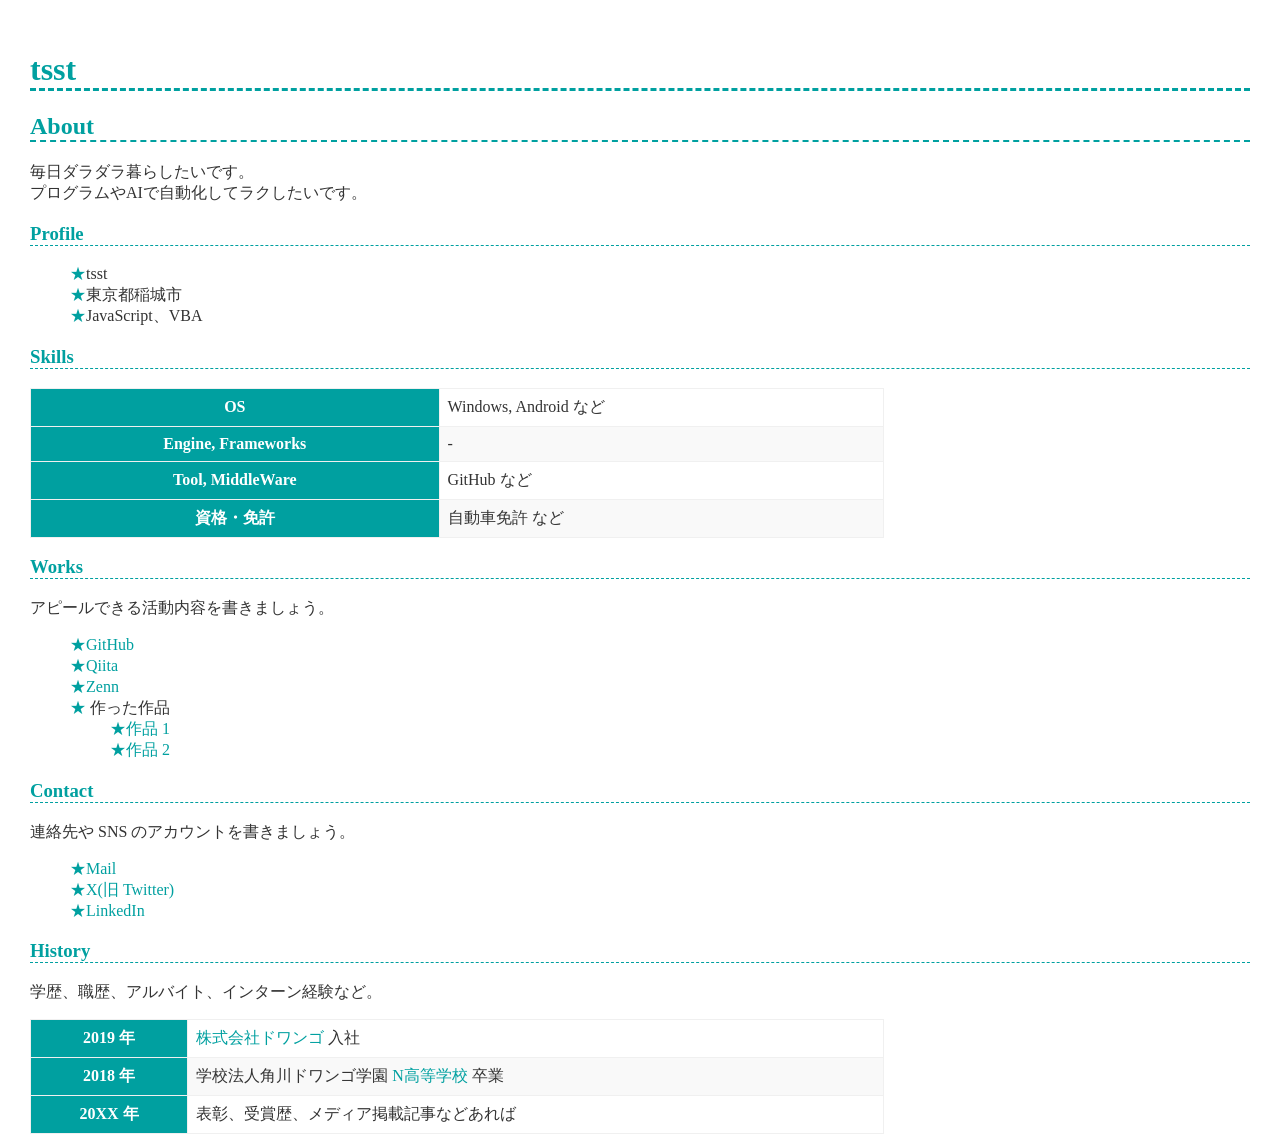
==== index.html @ 9bbc5b75 "Update index.html" ====
<!DOCTYPE html>
<html lang="ja">
  <head>
    <meta charset="utf-8">
    <meta name="viewport" content="width=device-width, initial-scale=1">
    <link href="style.css" rel="stylesheet">
    <title>tsstのポートフォリオ</title>
  </head>
  <body>
    <h1>tsst</h1>

    <h2>About</h2>
    <p>
      毎日ダラダラ暮らしたいです。<br>
      プログラムやAIで自動化してラクしたいです。
    </p>

    <h3>Profile</h3>
    <ul>
      <li>tsst</li>
      <li>東京都稲城市</li>
      <li>JavaScript、VBA</li>
    </ul>

    <h3>Skills</h3>
    <table>
      <tr>
        <th>OS</th>
        <td>Windows, Android など</td>
      </tr>
      <tr>
        <th>Engine, Frameworks</th>
        <td>-</td>
      </tr>
      <tr>
        <th>Tool, MiddleWare</th>
        <td>GitHub など</td>
      </tr>
      <tr>
        <th>資格・免許</th>
        <td>自動車免許 など</td>
      </tr>
    </table>

    <h3>Works</h3>
    <p>アピールできる活動内容を書きましょう。</p>
    <ul>
      <li><a href="https://github.com/">GitHub</a></li>
      <li><a href="https://qiita.com/">Qiita</a></li>
      <li><a href="https://zenn.dev/">Zenn</a></li>
      <li>
        作った作品
        <ul>
          <li><a href="https://example.com/">作品 1</a></li>
          <li><a href="https://example.com/">作品 2</a></li>
        </ul>
      </li>
    </ul>

    <h3>Contact</h3>
    <p>連絡先や SNS のアカウントを書きましょう。</p>
    <ul>
      <li><a href="mailto:name@example.com">Mail</a></li>
      <li><a href="https://twitter.com/n_yobikou">X(旧 Twitter)</a></li>
      <li><a href="https://www.linkedin.com/">LinkedIn</a></li>
    </ul>

    <h3>History</h3>
    <p>学歴、職歴、アルバイト、インターン経験など。</p>
    <table>
      <tr>
        <th>2019 年</th>
        <td><a href="https://dwango.co.jp/">株式会社ドワンゴ</a> 入社</td>
      </tr>
      <tr>
        <th>2018 年</th>
        <td>学校法人角川ドワンゴ学園 <a href="https://nnn.ed.jp/">N高等学校</a> 卒業</td>
      </tr>
      <tr>
        <th>20XX 年</th>
        <td>表彰、受賞歴、メディア掲載記事などあれば</td>
      </tr>
    </table>
    
  </body>
</html>
---- style.css ----
/* --------------------
        全体
-------------------- */

:root {
  --theme-color: #00a0a0;
}

* {
  box-sizing: border-box;
}

html, body {
  width: 100%;
  height: 100%;
}

body {
  margin: 0;
  padding: 30px;
  color: #333;
}

/* --------------------
        見出し
-------------------- */

h1, h2, h3 {
  color: var(--theme-color);
  border-bottom: dashed 0.1em var(--theme-color);
}

/* --------------------
        リンク
-------------------- */

a {
  color: var(--theme-color);
  text-decoration: none;
}

/* --------------------
        リスト
-------------------- */

ul {
  list-style: none;
}
li:before {
  content: "★";
  color: var(--theme-color);
}

/* --------------------
          表
-------------------- */

table {
  border-spacing: 0;
  border-collapse: collapse;
  border: solid 1px #f0f0f0;
  min-width: 70%;
}
tr {
  background-color: #fff;
}
tr:nth-child(2n) {
  background-color: #f9f9f9;
}
th {
  background: var(--theme-color);
  color: #fff;
}
th, td {
  border: solid 1px #f0f0f0;
  padding: 0.5rem;
}
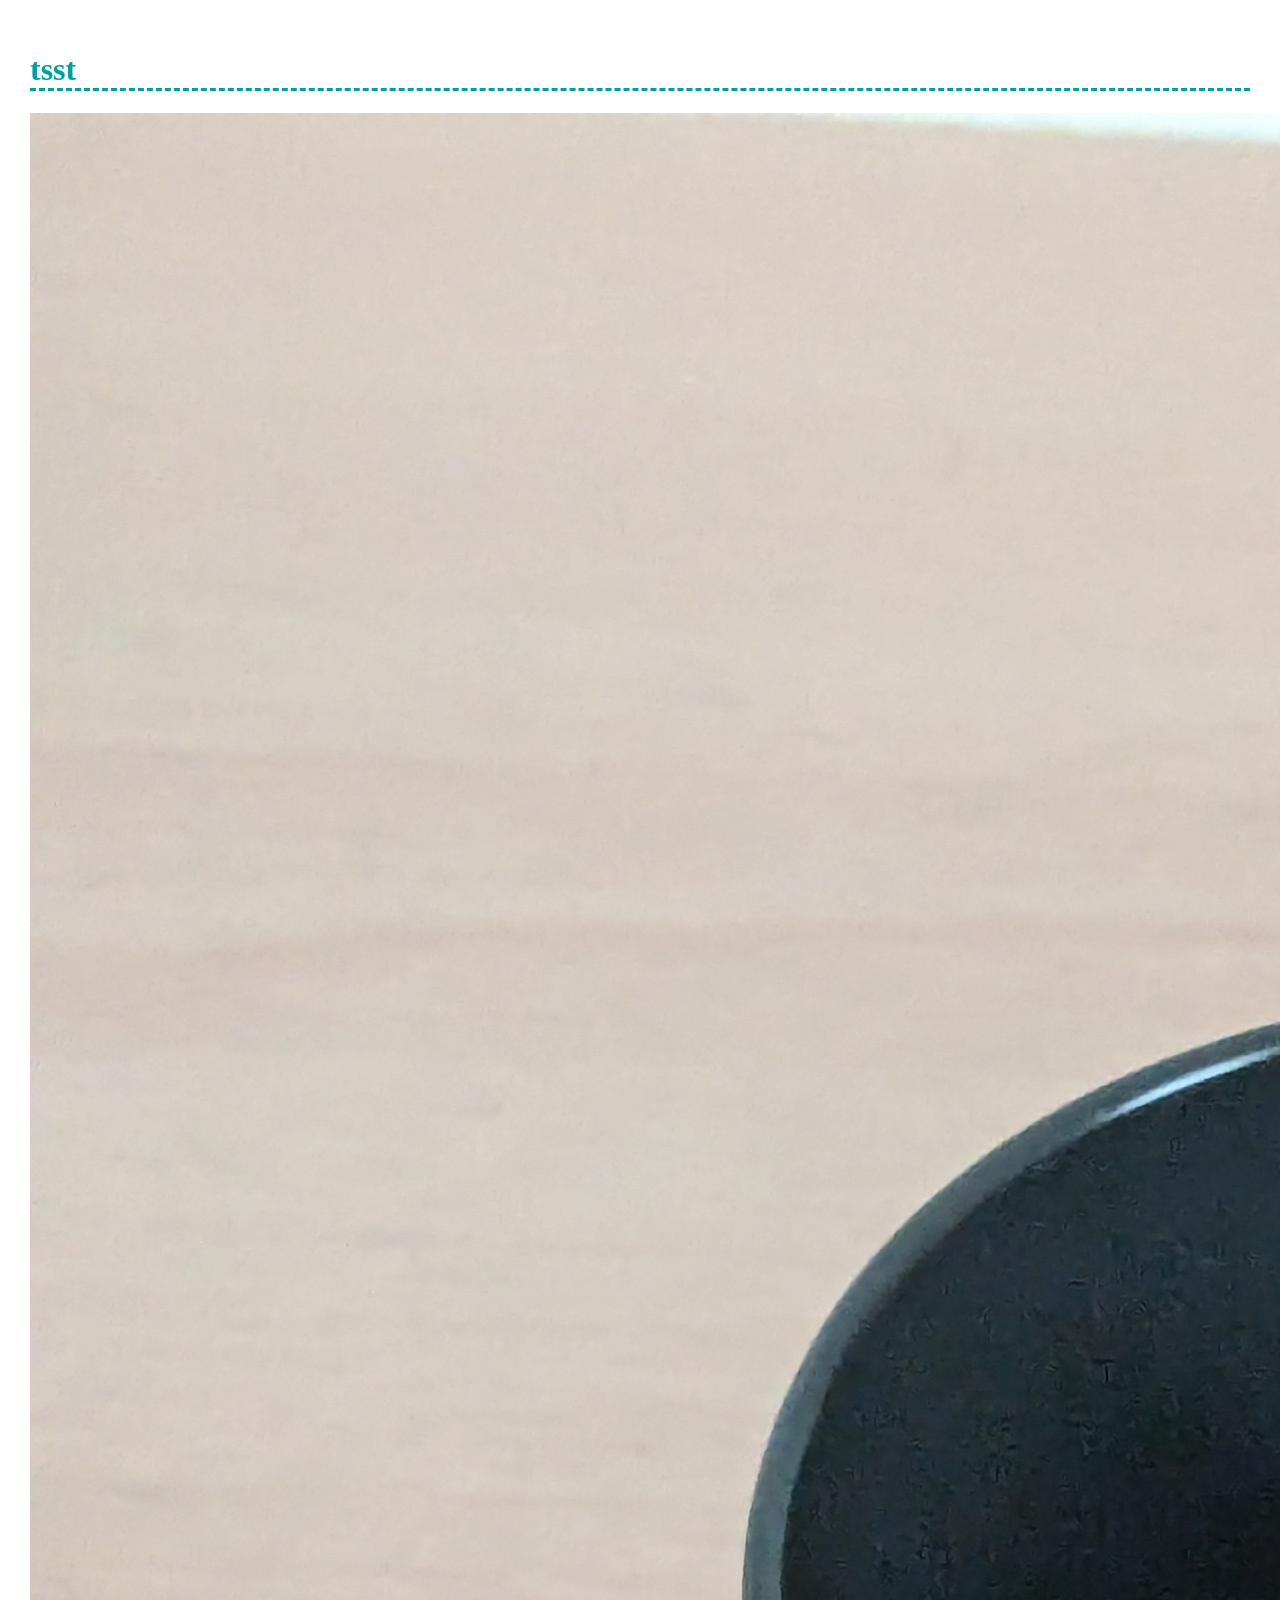
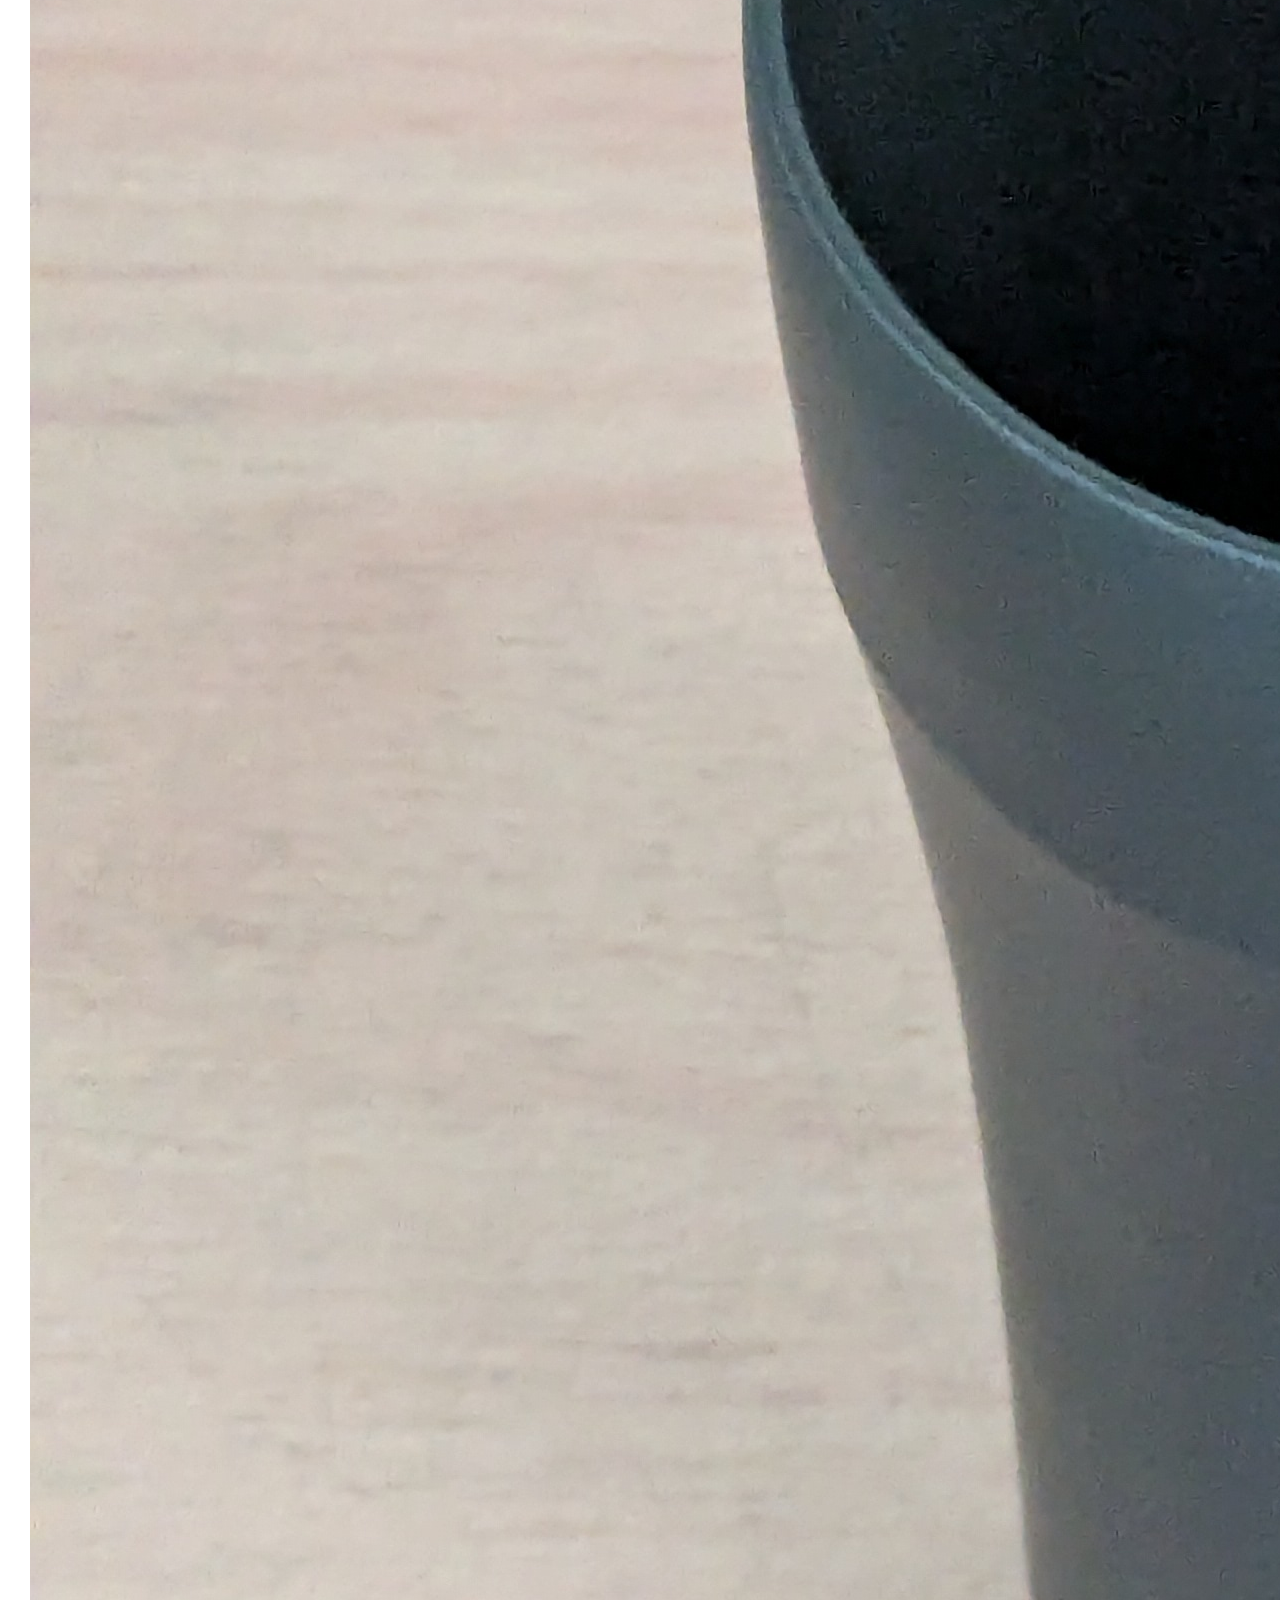
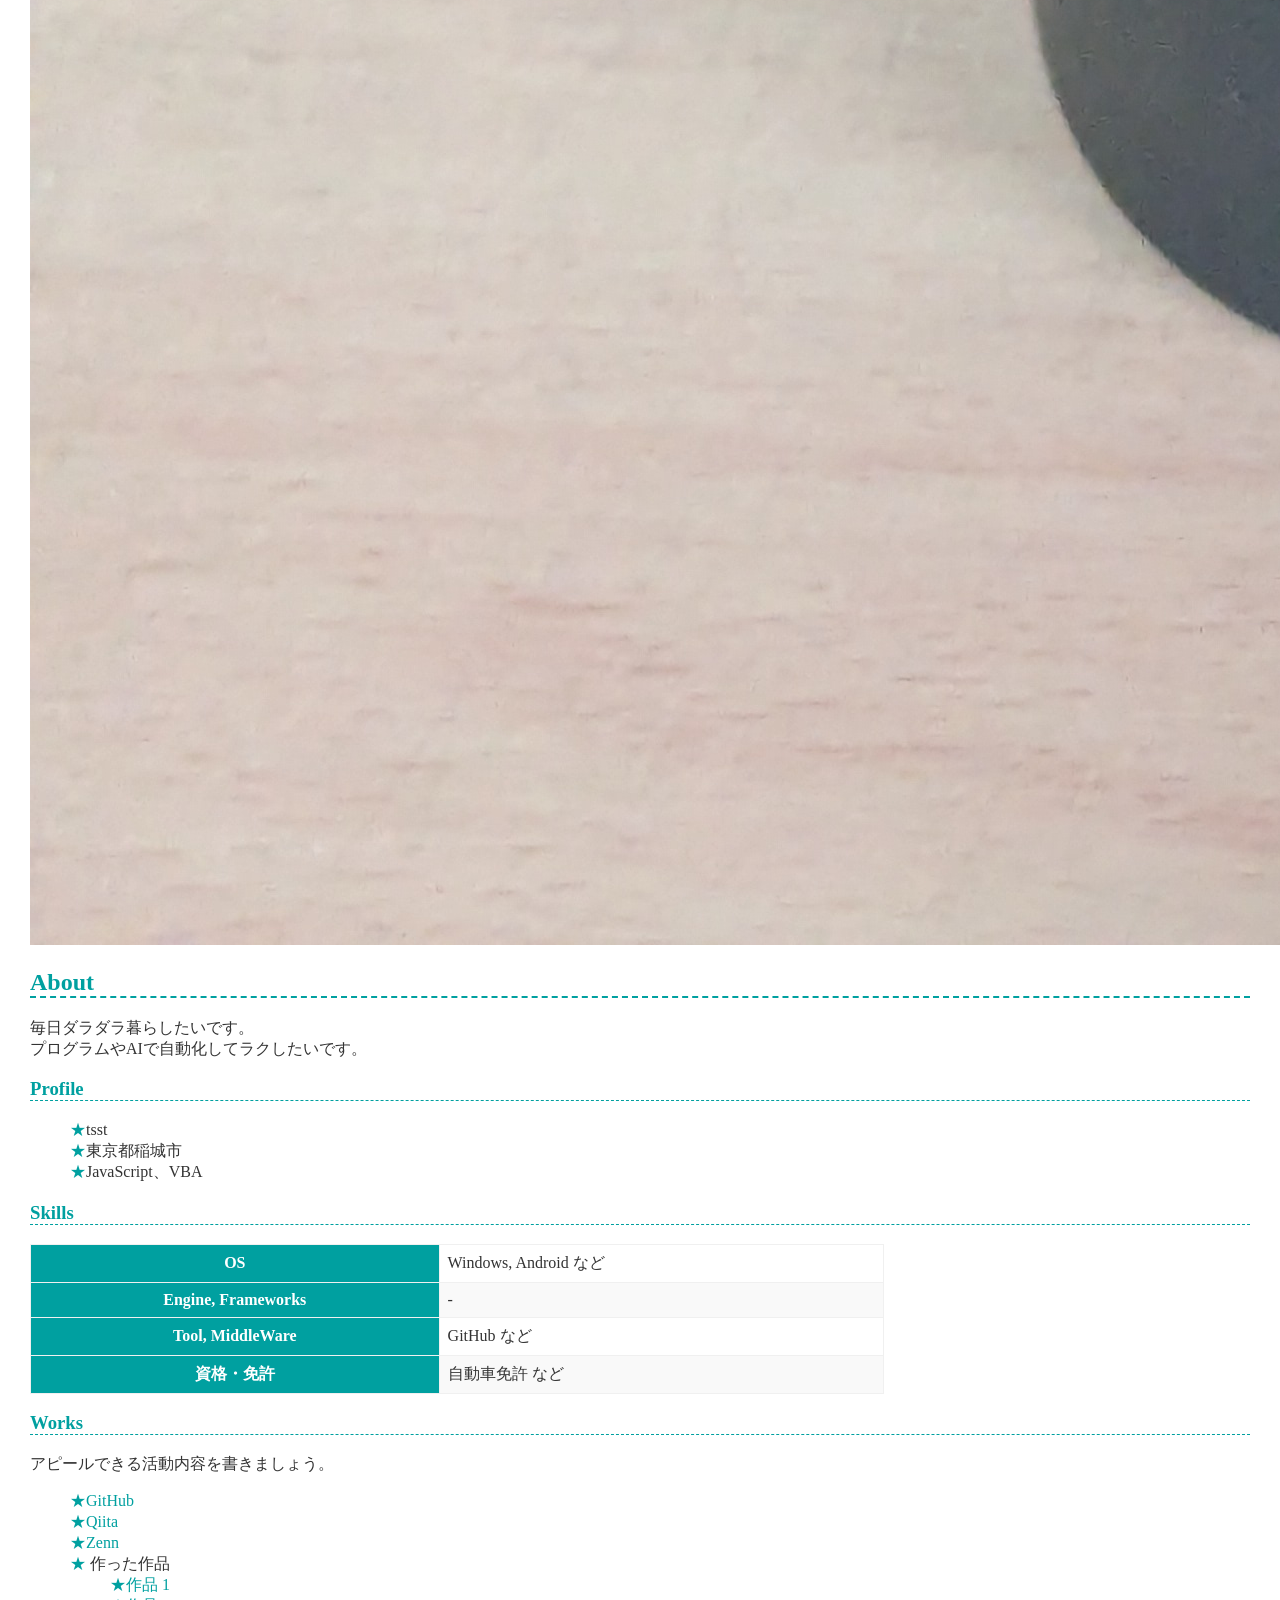
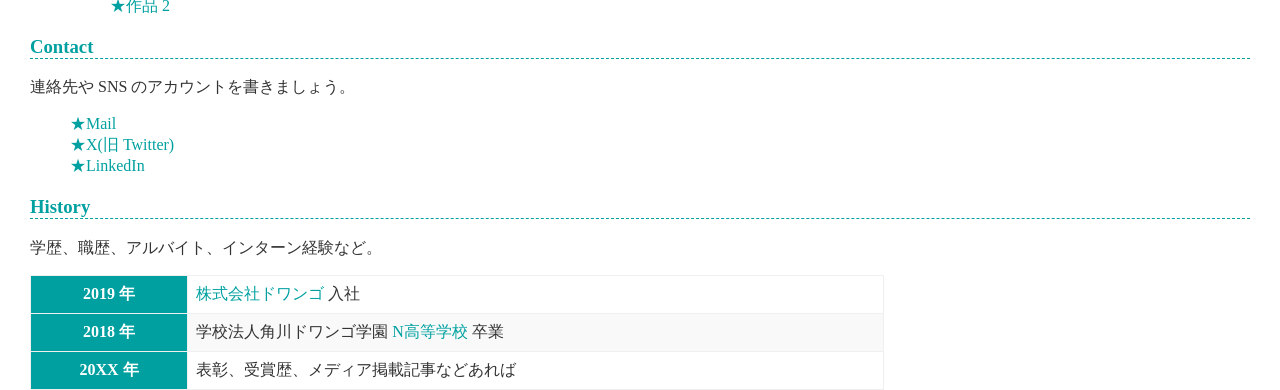
==== commit 7b17560d: "画像の追加" ====
--- a/index.html
+++ b/index.html
@@ -8,7 +8,7 @@
   </head>
   <body>
     <h1>tsst</h1>
-
+    <img src="PXL_20260211_054805926.jpg">
     <h2>About</h2>
     <p>
       毎日ダラダラ暮らしたいです。<br>
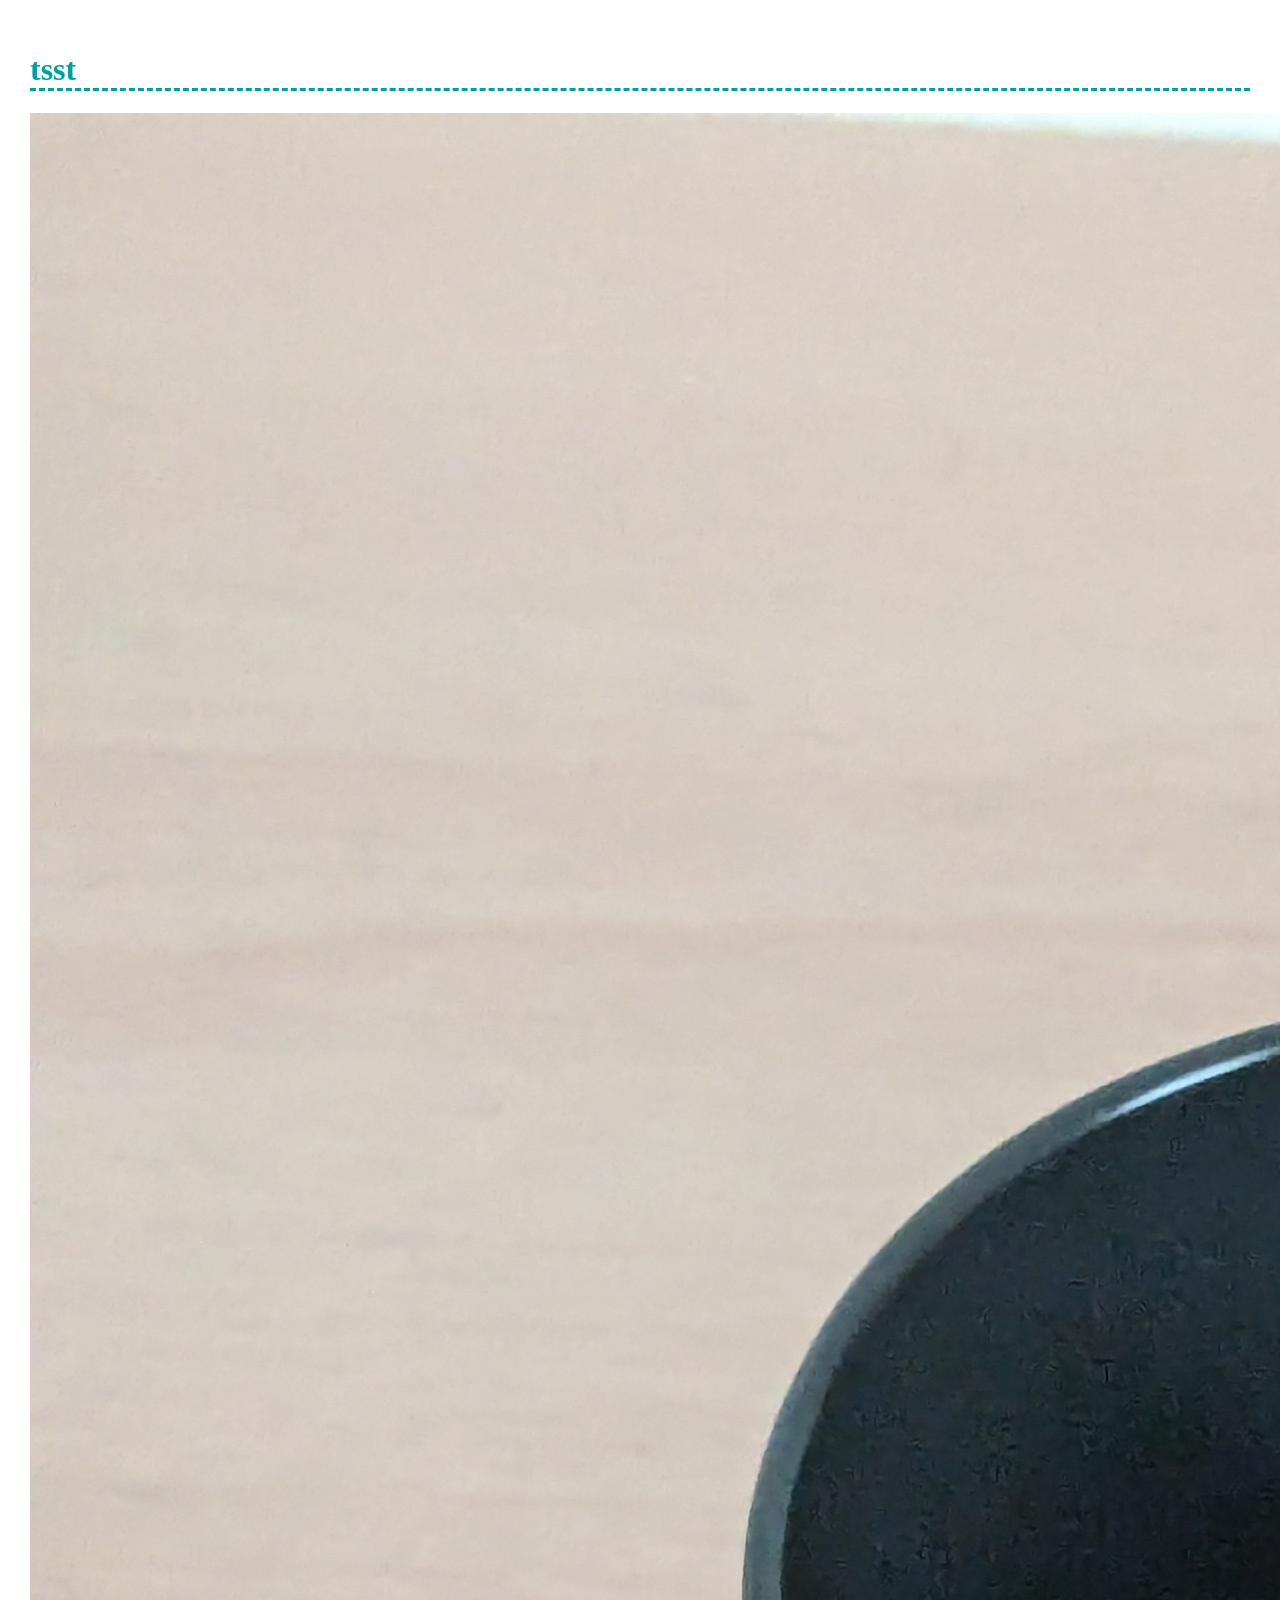
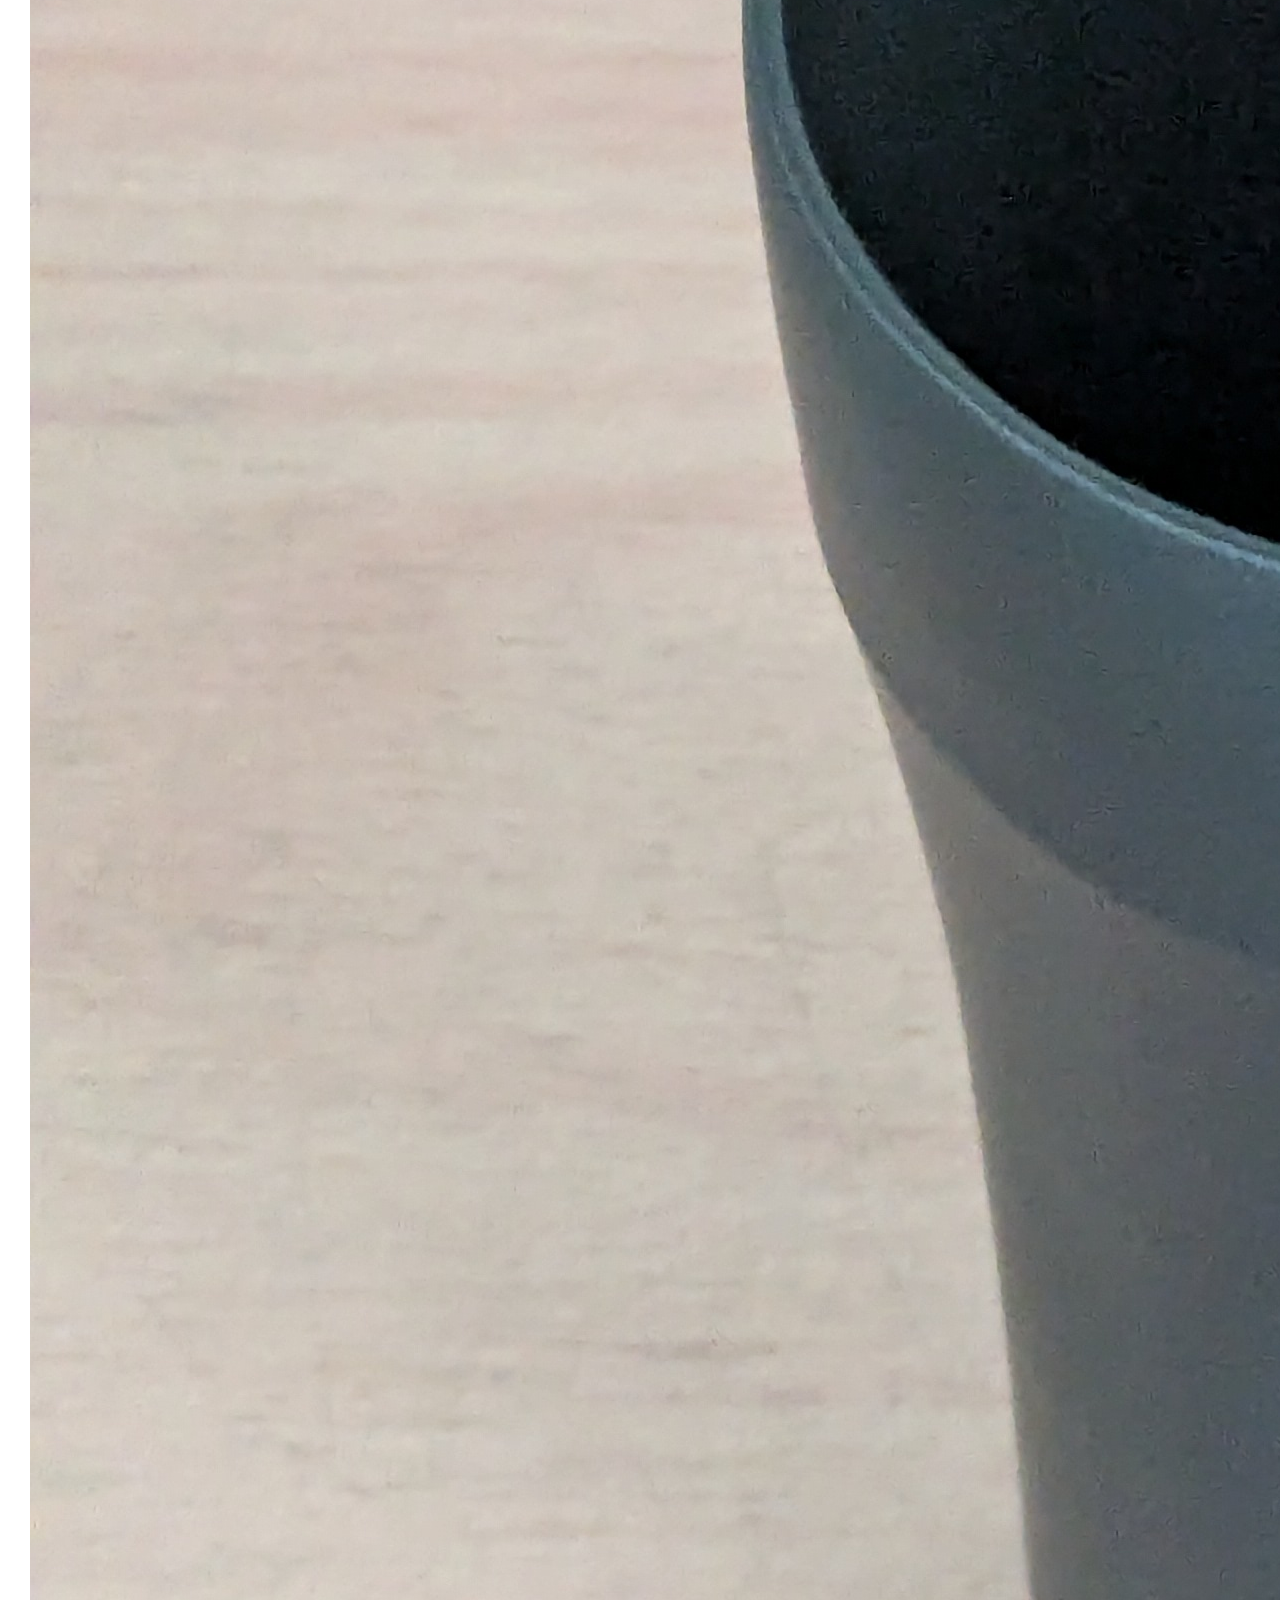
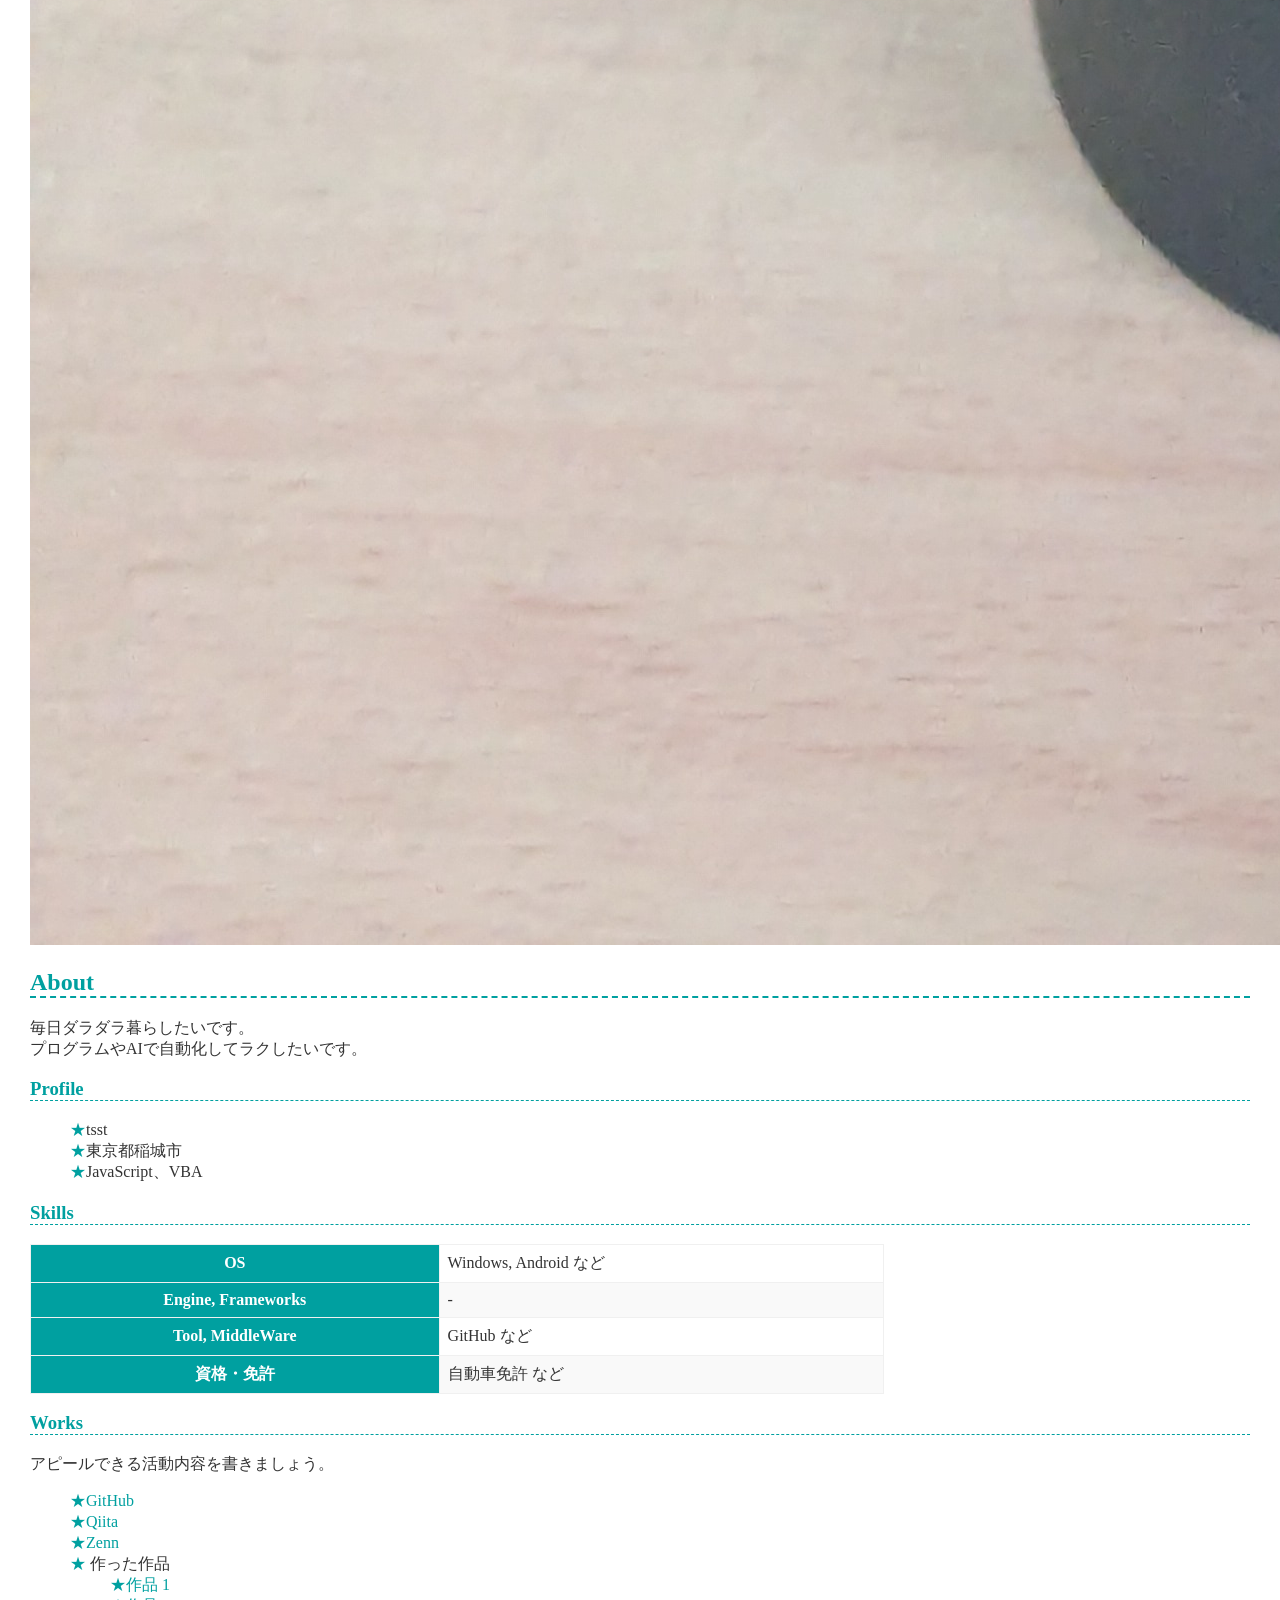
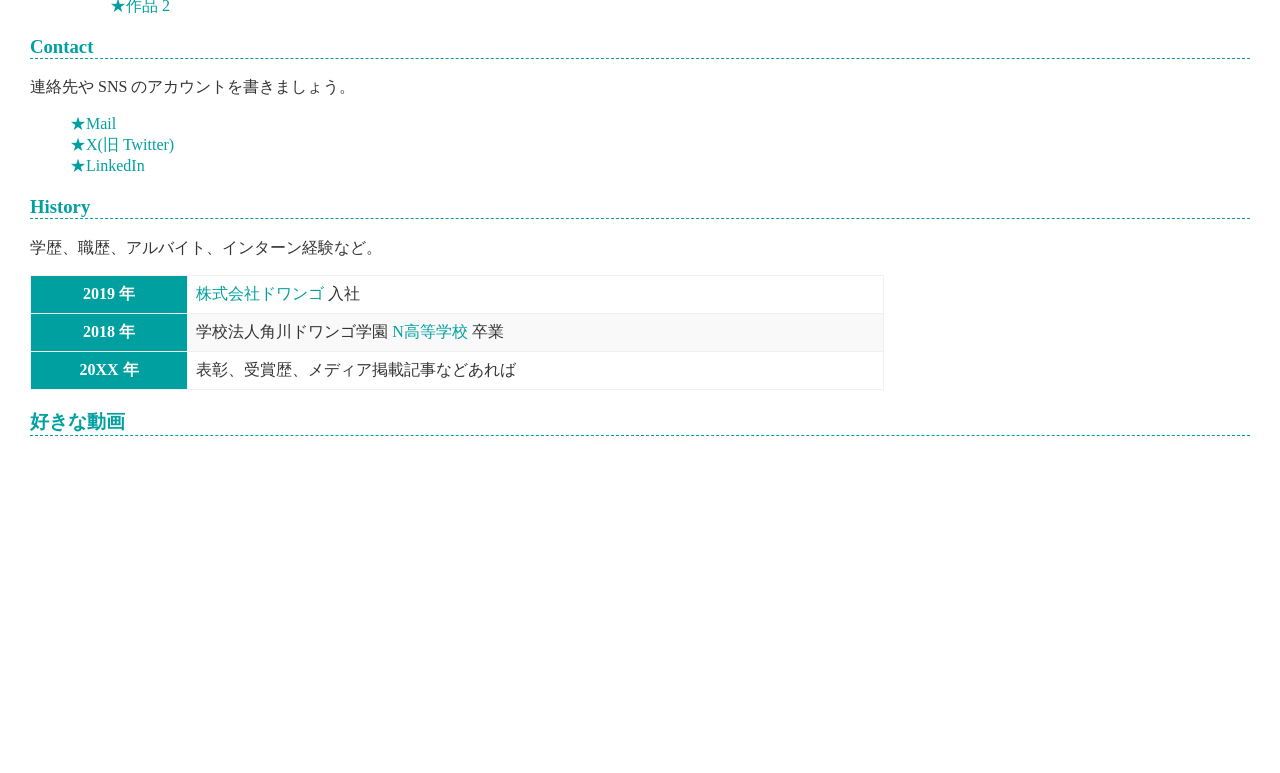
==== commit f147ccf3: "好きな動画追加" ====
--- a/index.html
+++ b/index.html
@@ -81,6 +81,7 @@
         <td>表彰、受賞歴、メディア掲載記事などあれば</td>
       </tr>
     </table>
-    
+    <h3>好きな動画</h3>
+    <iframe width="560" height="315" src="https://www.youtube.com/embed/zRWWFk3wntc?si=hQau0zHiAPUniSPp" title="YouTube video player" frameborder="0" allow="accelerometer; autoplay; clipboard-write; encrypted-media; gyroscope; picture-in-picture; web-share" referrerpolicy="strict-origin-when-cross-origin" allowfullscreen></iframe>
   </body>
 </html>
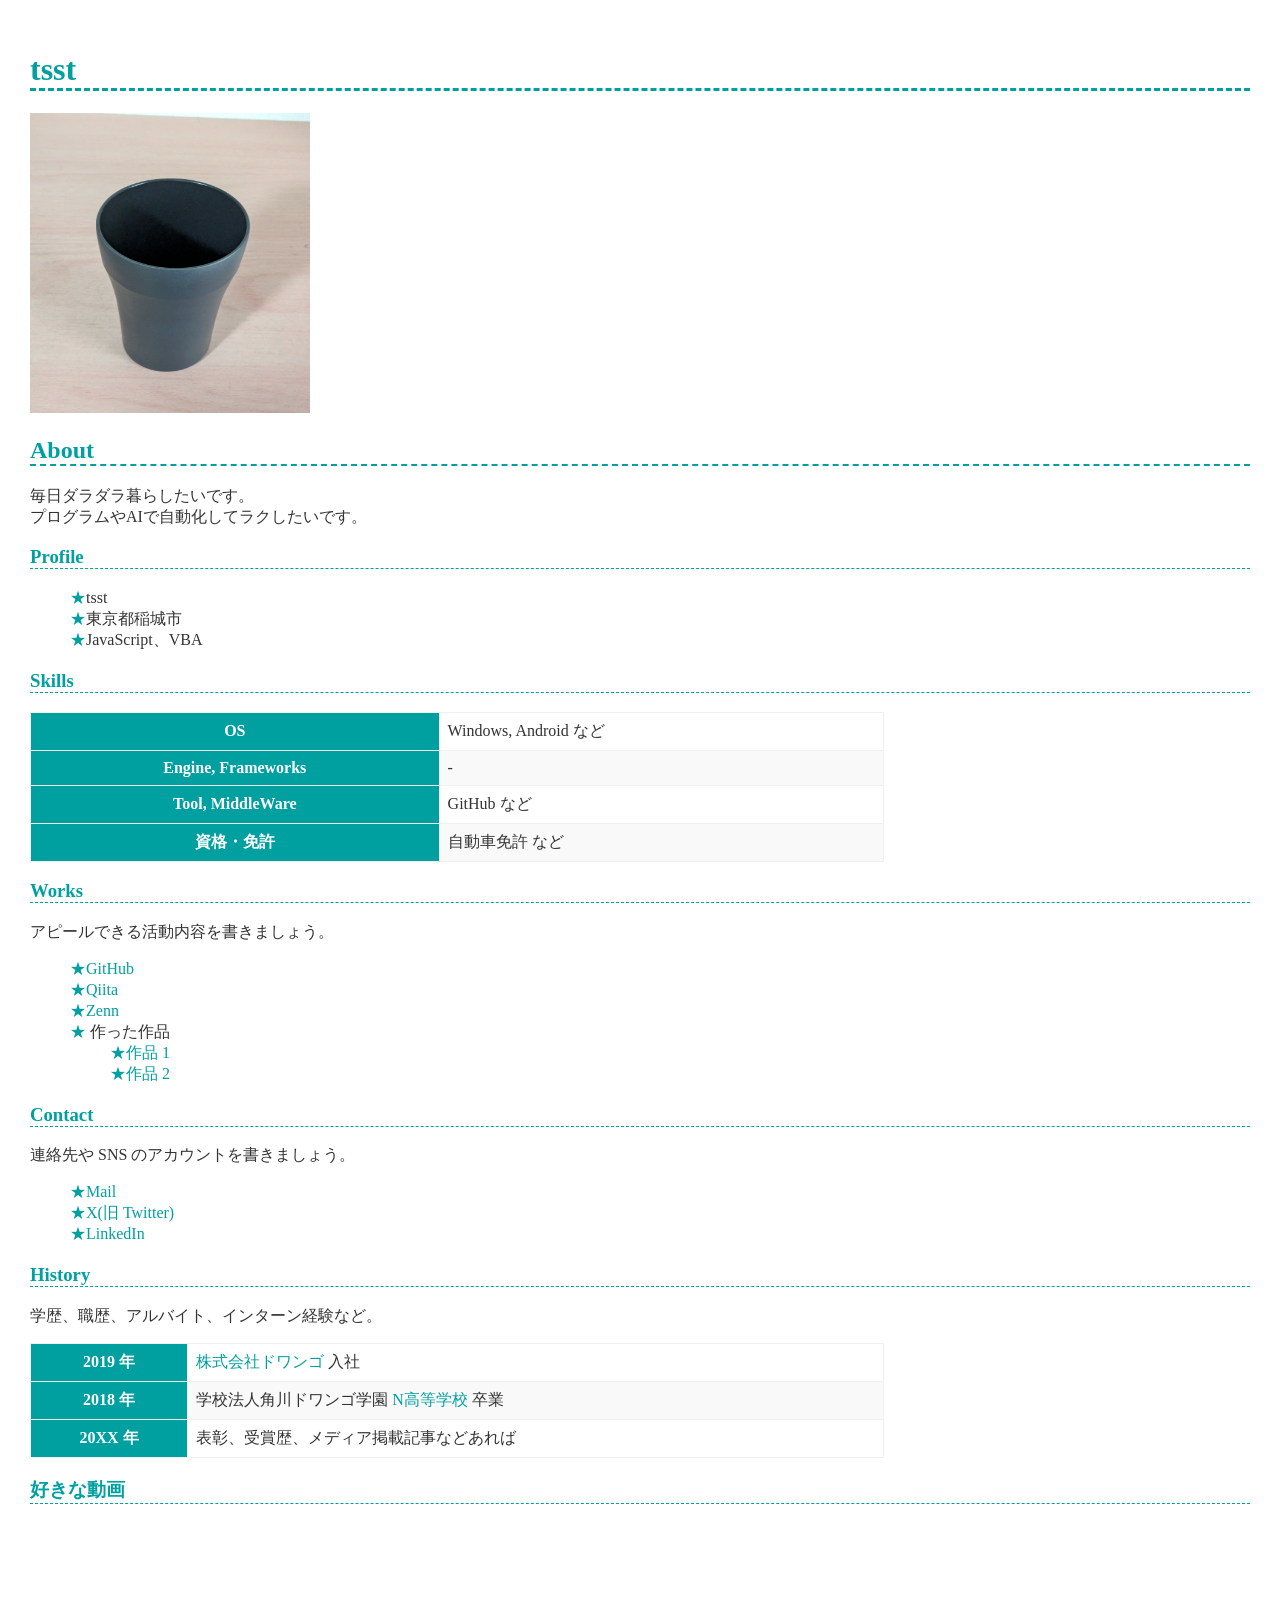
==== commit c9fb0ad8: "Update index.html" ====
--- a/index.html
+++ b/index.html
@@ -8,7 +8,7 @@
   </head>
   <body>
     <h1>tsst</h1>
-    <img src="PXL_20260211_054805926.jpg">
+    <img src="PXL_20260211_054805926.jpg" width="280" height="300">
     <h2>About</h2>
     <p>
       毎日ダラダラ暮らしたいです。<br>
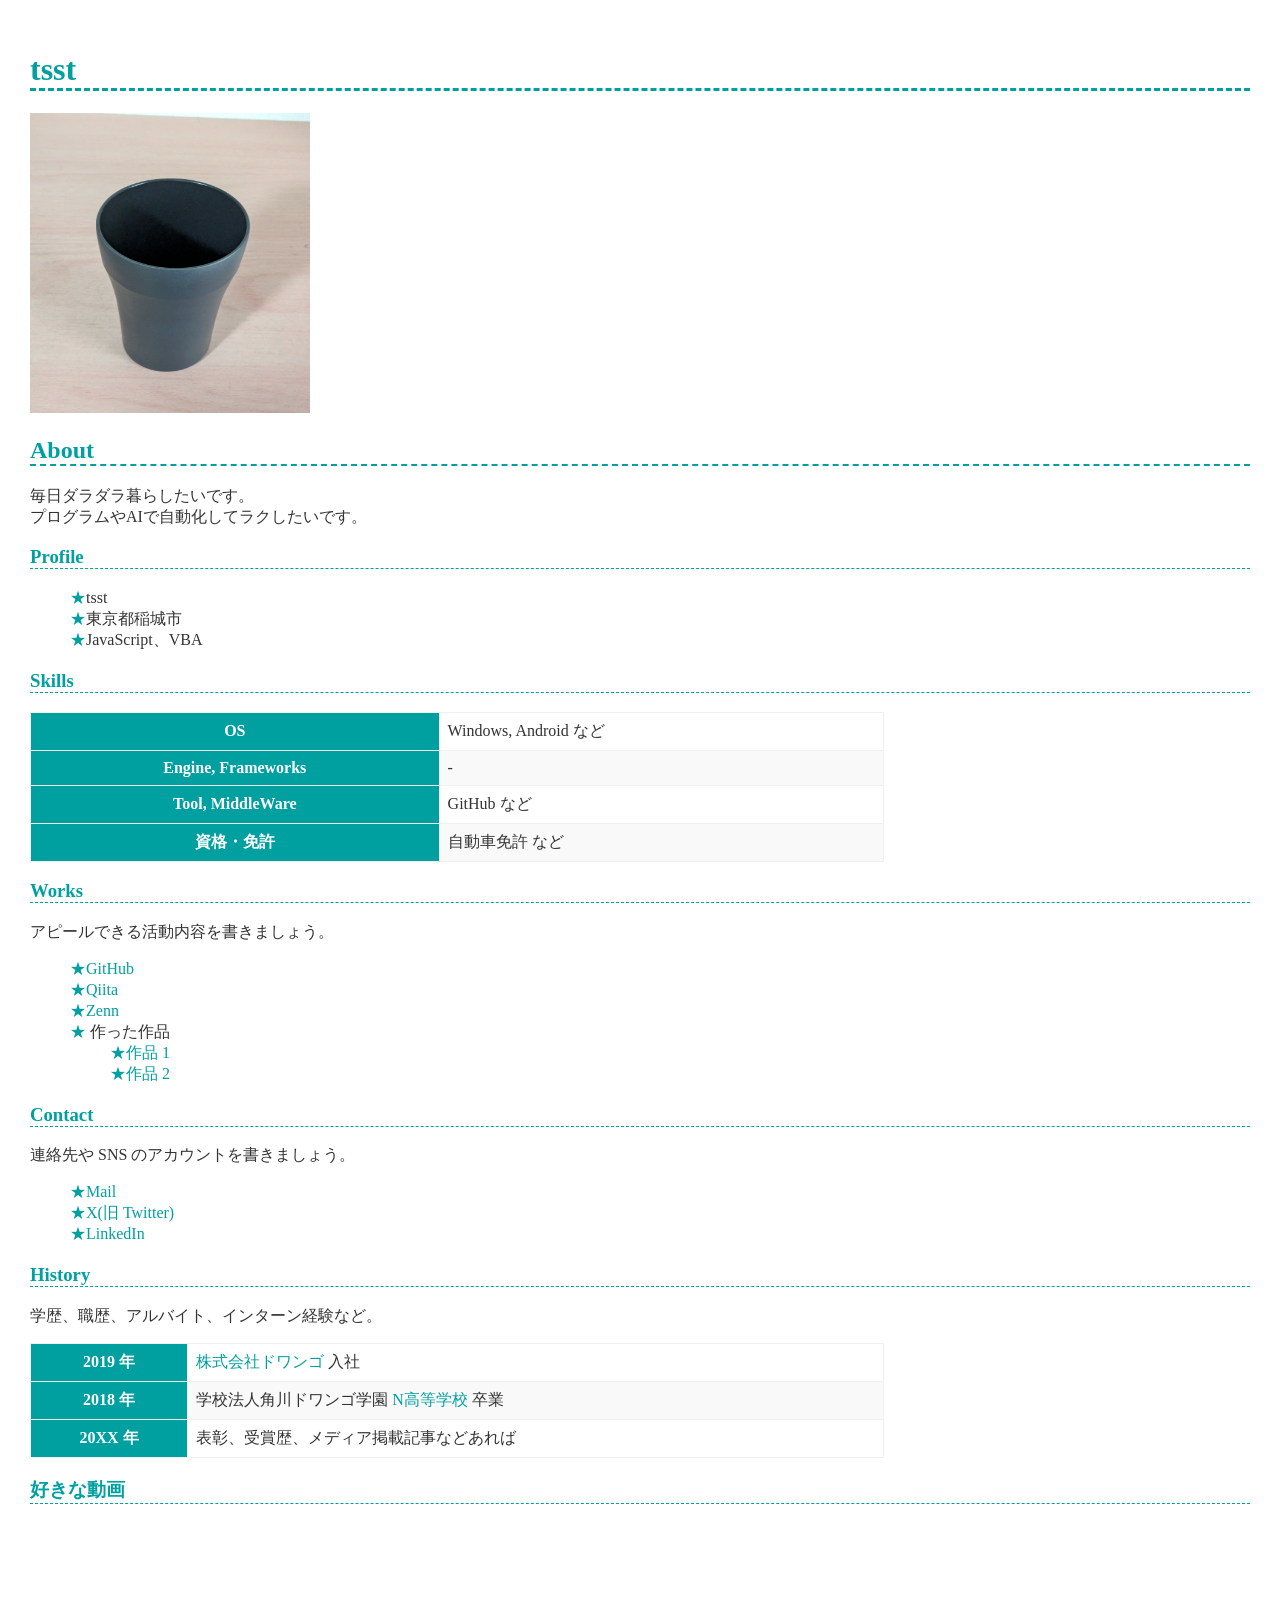
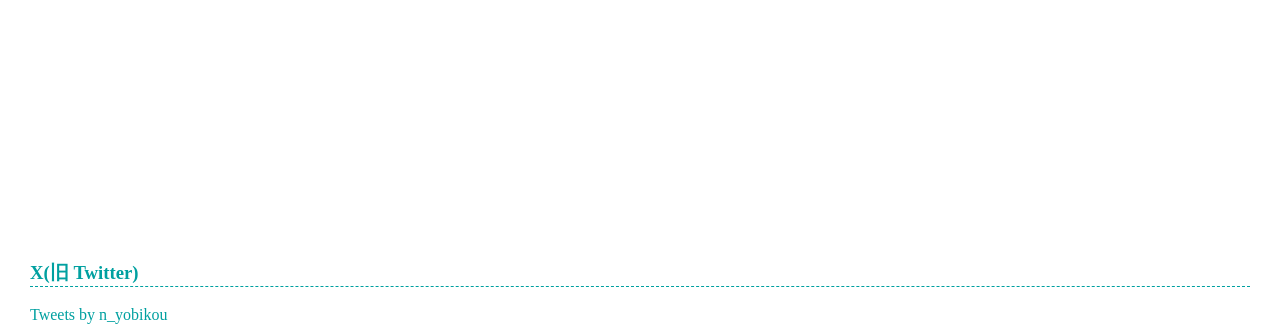
==== commit 09aec514: "Update index.html" ====
--- a/index.html
+++ b/index.html
@@ -83,5 +83,8 @@
     </table>
     <h3>好きな動画</h3>
     <iframe width="560" height="315" src="https://www.youtube.com/embed/zRWWFk3wntc?si=hQau0zHiAPUniSPp" title="YouTube video player" frameborder="0" allow="accelerometer; autoplay; clipboard-write; encrypted-media; gyroscope; picture-in-picture; web-share" referrerpolicy="strict-origin-when-cross-origin" allowfullscreen></iframe>
+    <h3>X(旧 Twitter)</h3>
+    <a class="twitter-timeline" data-width="400" data-height="600" href="https://twitter.com/n_yobikou?ref_src=twsrc%5Etfw">Tweets by n_yobikou</a>
+    <script async src="https://platform.twitter.com/widgets.js" charset="utf-8"></script>
   </body>
 </html>
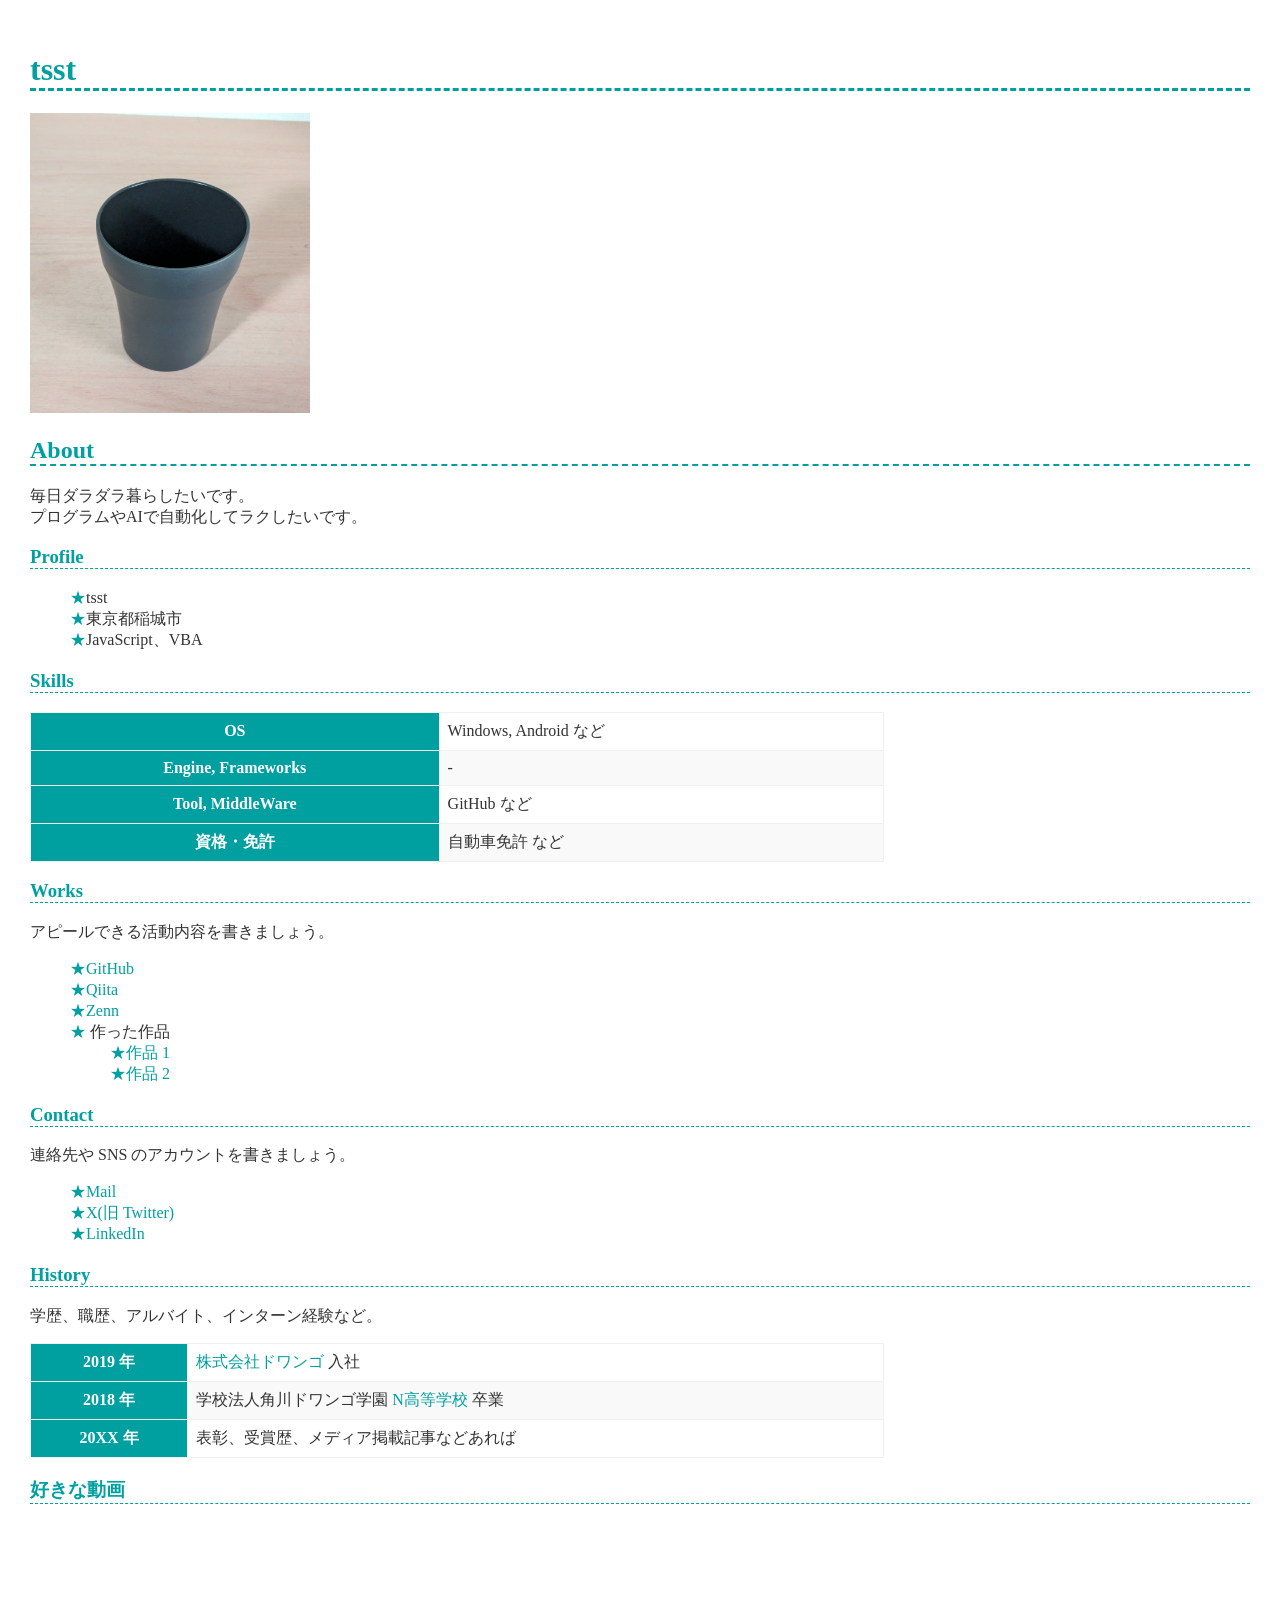
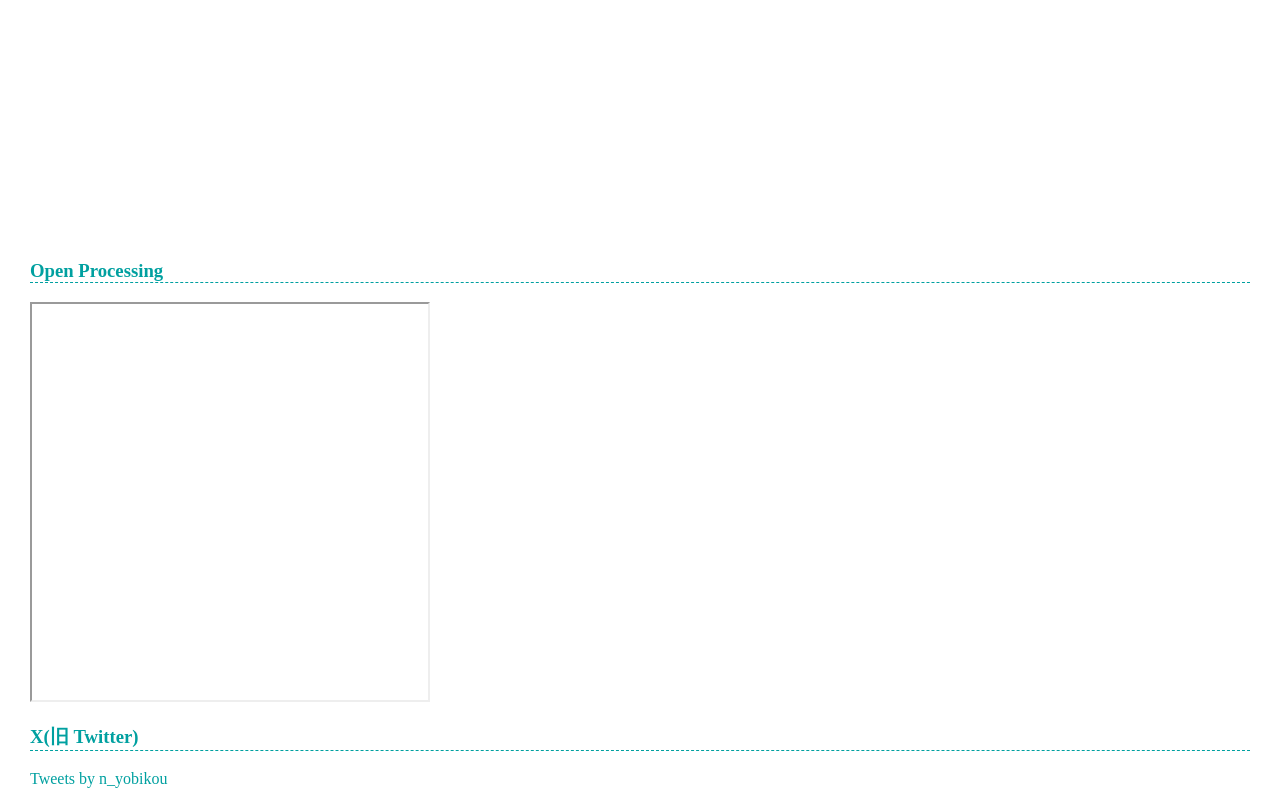
==== commit df62a490: "Open Processing 追加" ====
--- a/index.html
+++ b/index.html
@@ -83,6 +83,8 @@
     </table>
     <h3>好きな動画</h3>
     <iframe width="560" height="315" src="https://www.youtube.com/embed/zRWWFk3wntc?si=hQau0zHiAPUniSPp" title="YouTube video player" frameborder="0" allow="accelerometer; autoplay; clipboard-write; encrypted-media; gyroscope; picture-in-picture; web-share" referrerpolicy="strict-origin-when-cross-origin" allowfullscreen></iframe>
+    <h3>Open Processing</h3>
+    <iframe src="https://openprocessing.org/sketch/2962596/embed/" width="400" height="400"></iframe>
     <h3>X(旧 Twitter)</h3>
     <a class="twitter-timeline" data-width="400" data-height="600" href="https://twitter.com/n_yobikou?ref_src=twsrc%5Etfw">Tweets by n_yobikou</a>
     <script async src="https://platform.twitter.com/widgets.js" charset="utf-8"></script>
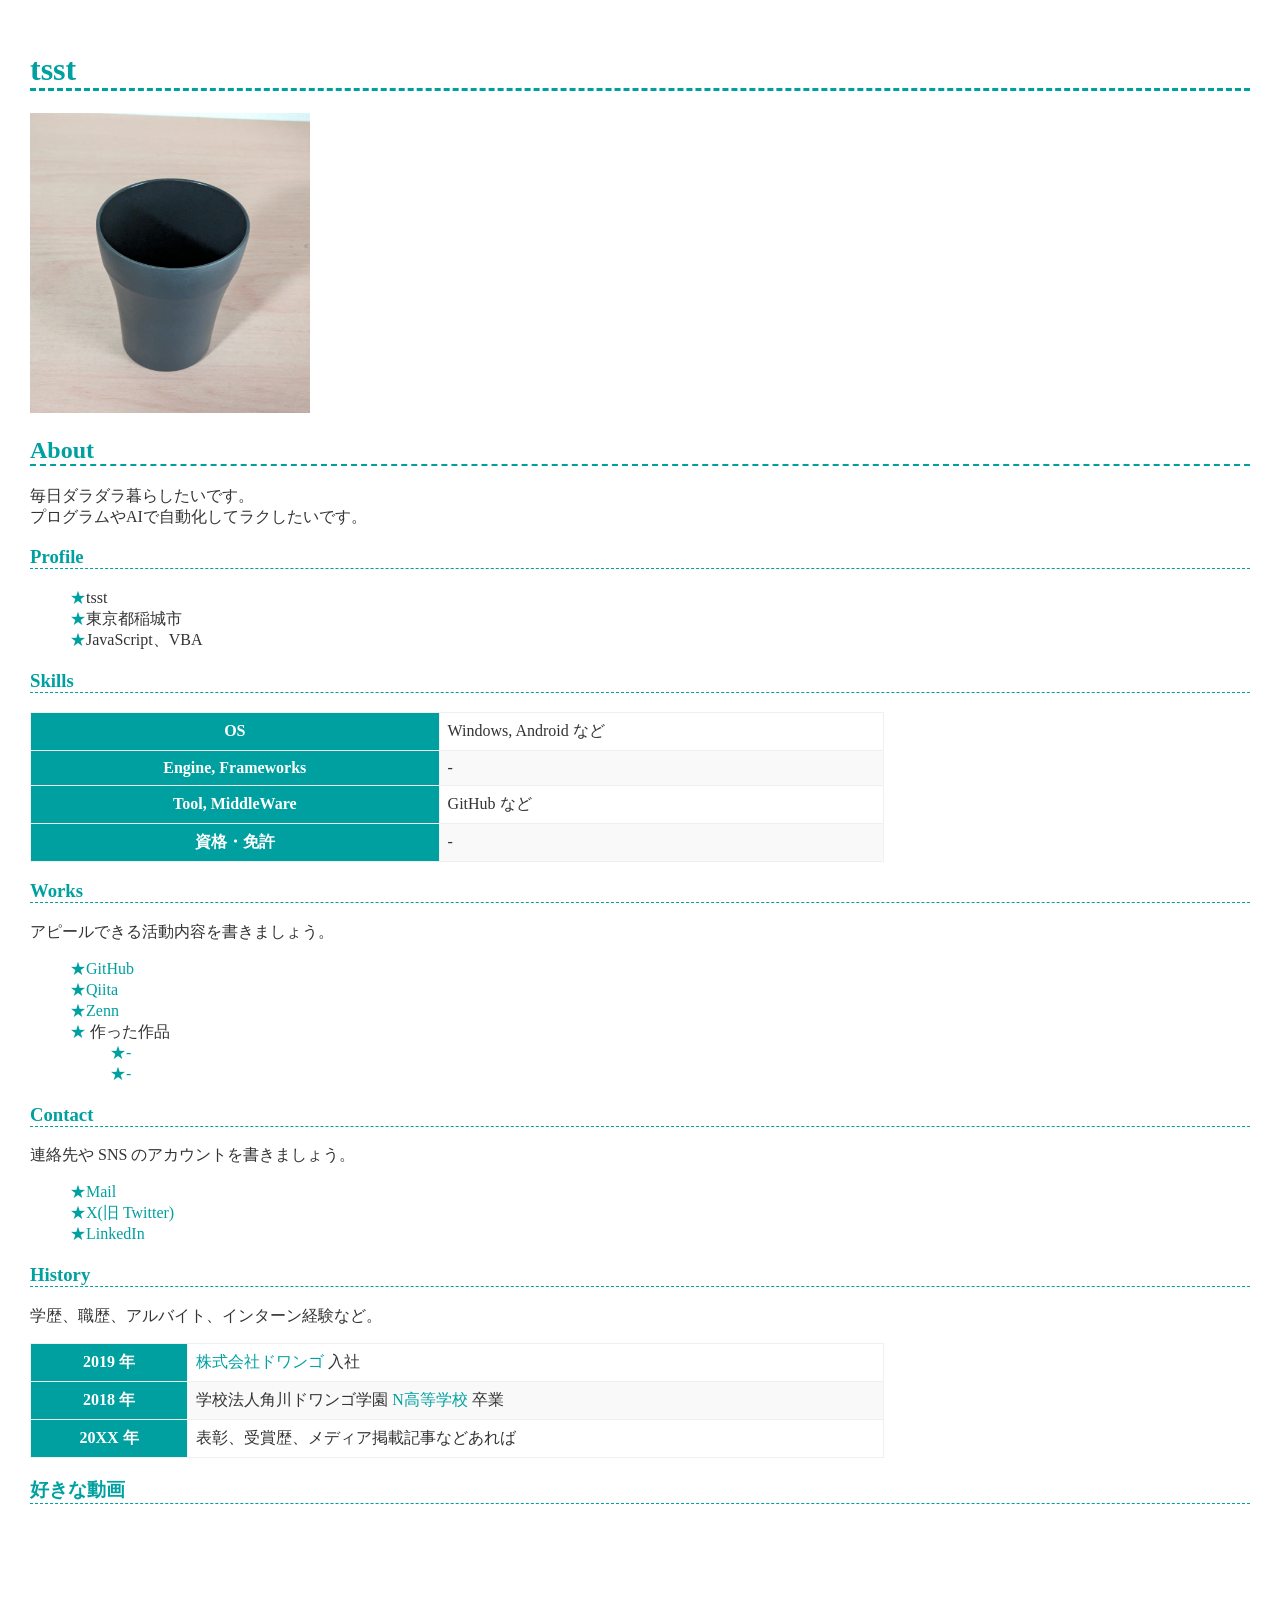
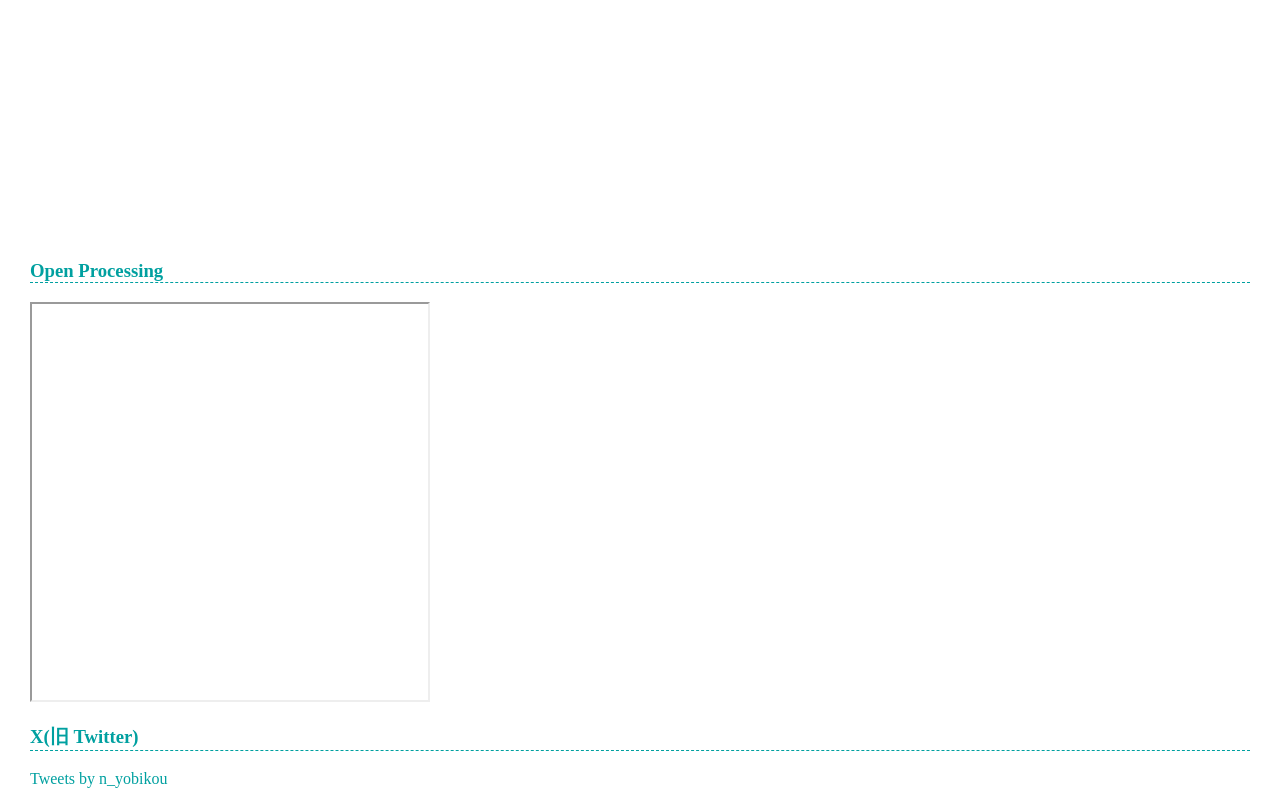
==== commit a5f93b98: "Update index.html" ====
--- a/index.html
+++ b/index.html
@@ -38,7 +38,7 @@
       </tr>
       <tr>
         <th>資格・免許</th>
-        <td>自動車免許 など</td>
+        <td>-</td>
       </tr>
     </table>
 
@@ -51,8 +51,8 @@
       <li>
         作った作品
         <ul>
-          <li><a href="https://example.com/">作品 1</a></li>
-          <li><a href="https://example.com/">作品 2</a></li>
+          <li><a href="https://example.com/">-</a></li>
+          <li><a href="https://example.com/">-</a></li>
         </ul>
       </li>
     </ul>
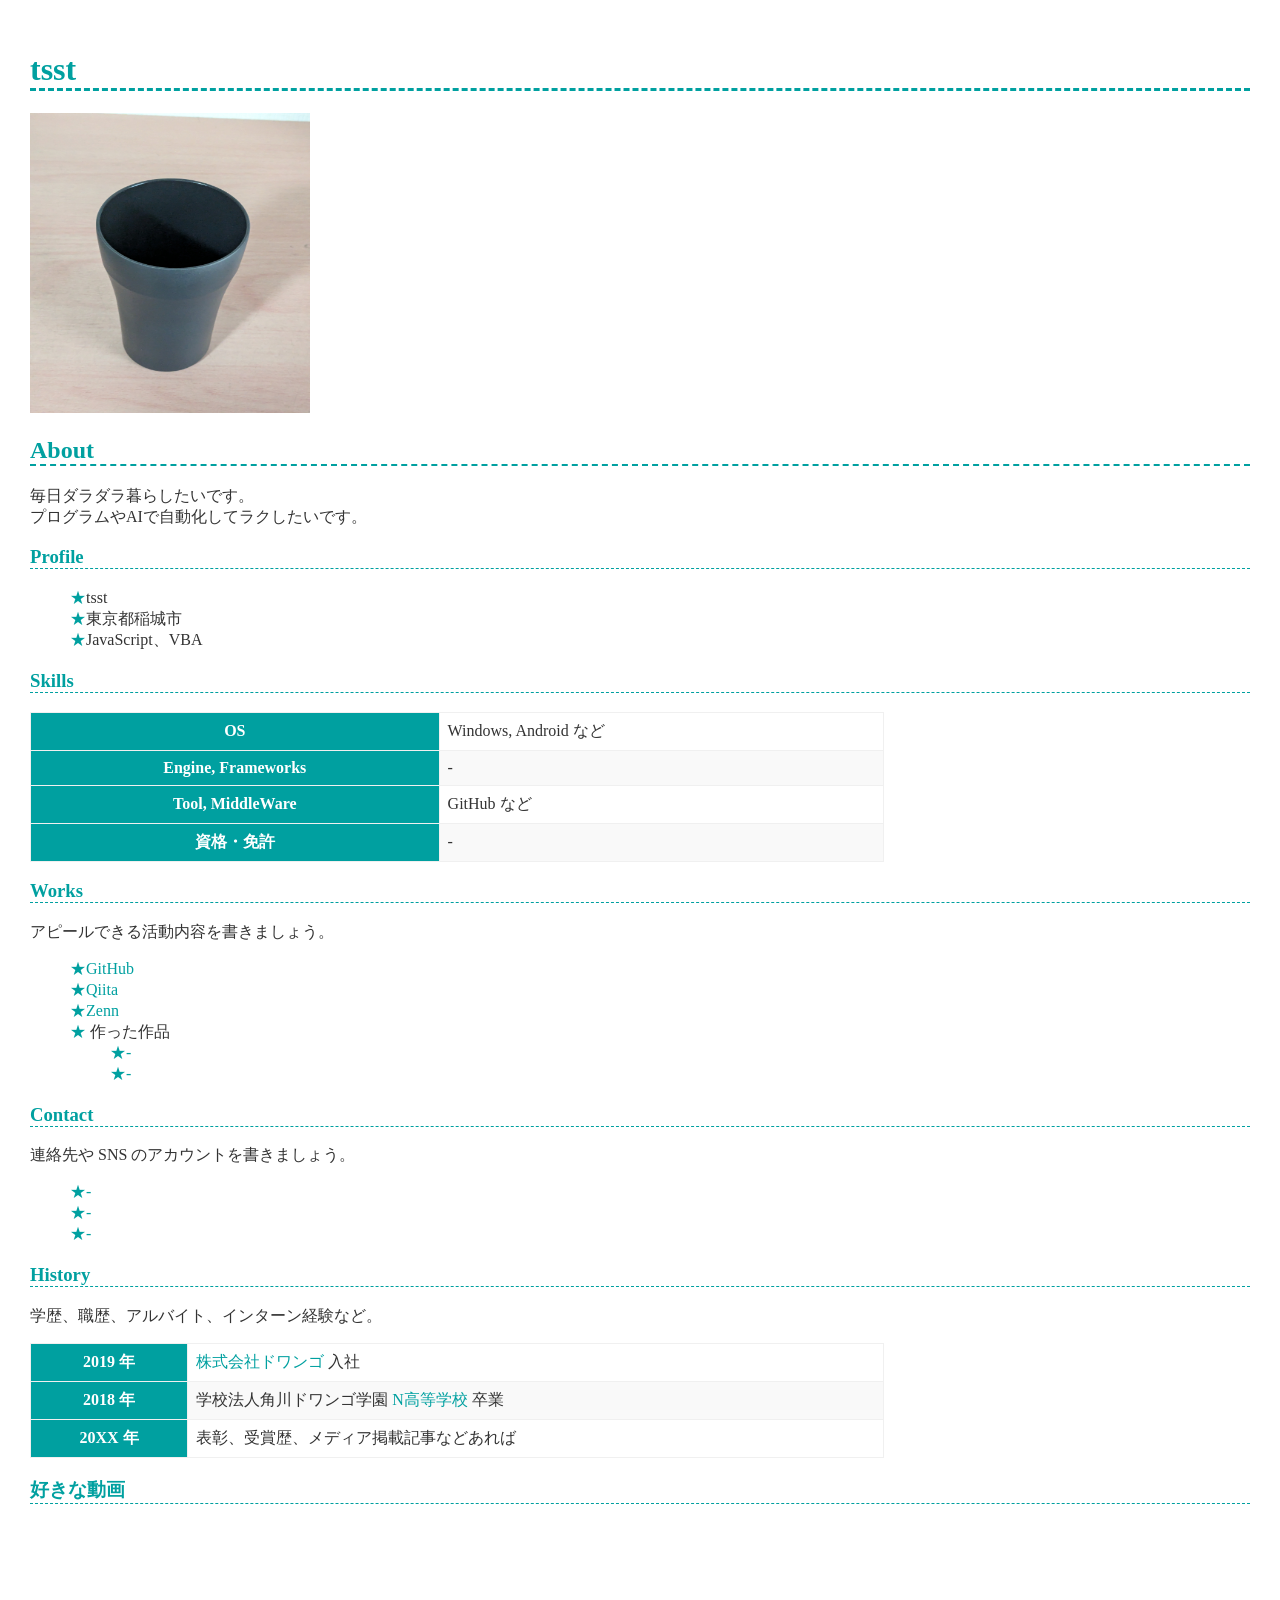
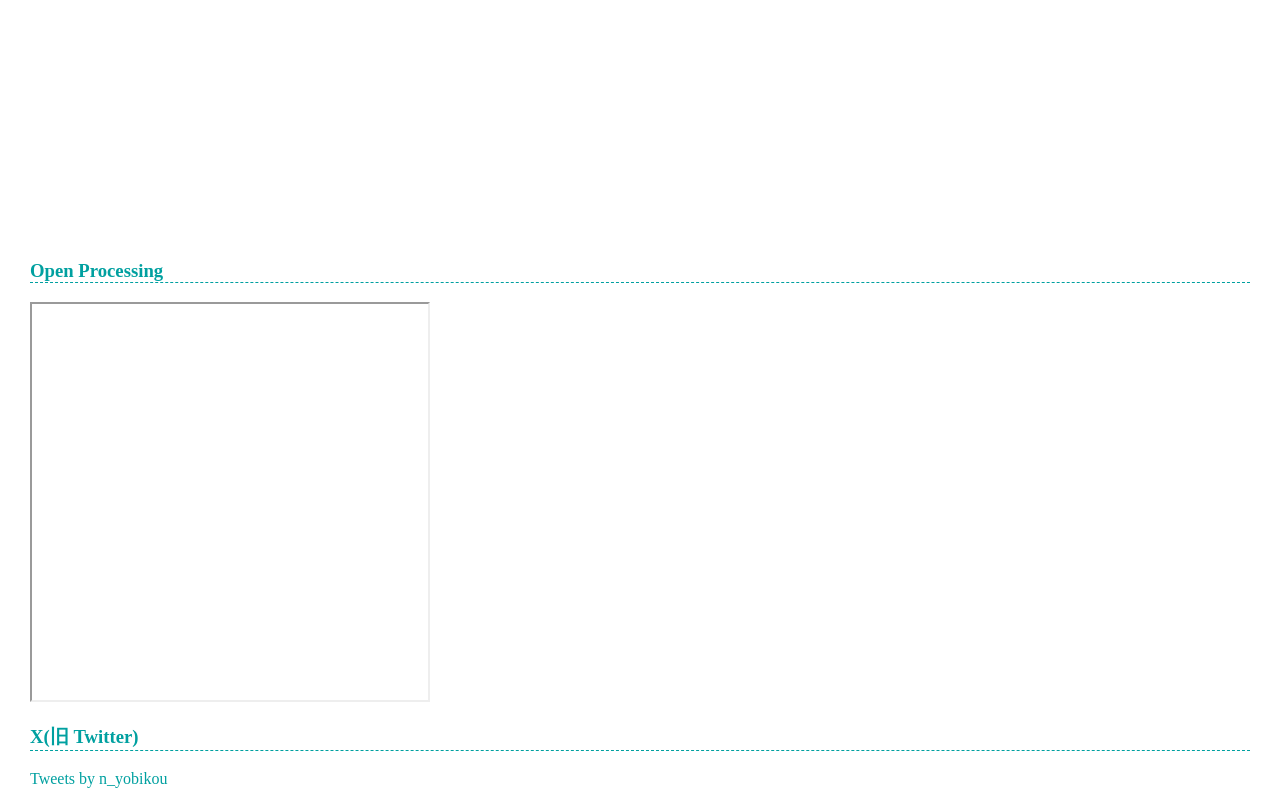
==== commit e2136558: "Update index.html" ====
--- a/index.html
+++ b/index.html
@@ -60,9 +60,9 @@
     <h3>Contact</h3>
     <p>連絡先や SNS のアカウントを書きましょう。</p>
     <ul>
-      <li><a href="mailto:name@example.com">Mail</a></li>
-      <li><a href="https://twitter.com/n_yobikou">X(旧 Twitter)</a></li>
-      <li><a href="https://www.linkedin.com/">LinkedIn</a></li>
+      <li><a href="mailto:name@example.com">-</a></li>
+      <li><a href="https://twitter.com/n_yobikou">-</a></li>
+      <li><a href="https://www.linkedin.com/">-</a></li>
     </ul>
 
     <h3>History</h3>
